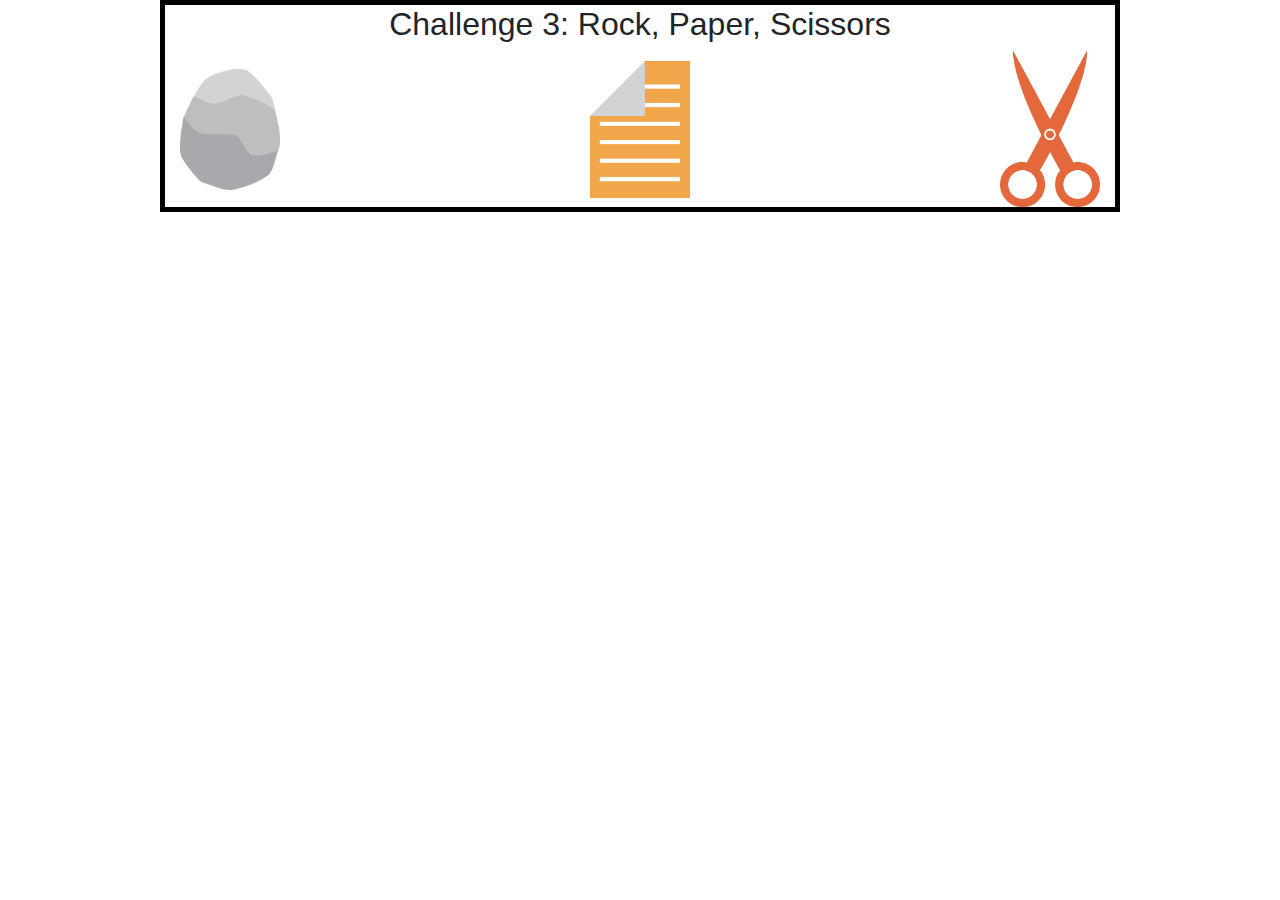
==== game_1/index.html @ 9d70fd31 "game" ====
<!DOCTYPE html>
<html>
<head>
	<title>JS test</title>
	<link rel="stylesheet" href="https://stackpath.bootstrapcdn.com/bootstrap/4.5.0/css/bootstrap.min.css">

	<link rel="stylesheet" href="static/css/index.css">
</head>
<body>
	<div class="container">
		<h2>Challenge 3: Rock, Paper, Scissors</h2>

		<!-- -->
		<div class="flex-box-rps" id="flex-box-rps-div">
			<img src="static/img/rock.jpg" id="rock" width="100" onclick="game_1(this)">
			<img src="static/img/paper.jpg" id="paper" width="100" onclick="game_1(this)">
			<img src="static/img/scissors.jpg" id="scissors" width="100" onclick="game_1(this)">
		</div>
		<!-- -->
		<div class="buttons" id="buttons-div"></div>
	</div>


	<script src="static/js/index.js"></script>
	<!-- -->
</body>
</html>
---- game_1/static/css/index.css ----
.container {
	border: 5px solid black;
	margin: 0 auto;
	width: 75%;
	text-align: center;
}

.flex-box-rps {
	display: flex;
	align-items: center;
	justify-content: space-between;
}

.flex-box-rps img:hover {
	box-shadow: 0px 10px 50px rgba(0, 0, 0, 0.7);
}

.buttons div{
	padding: 5px;
}
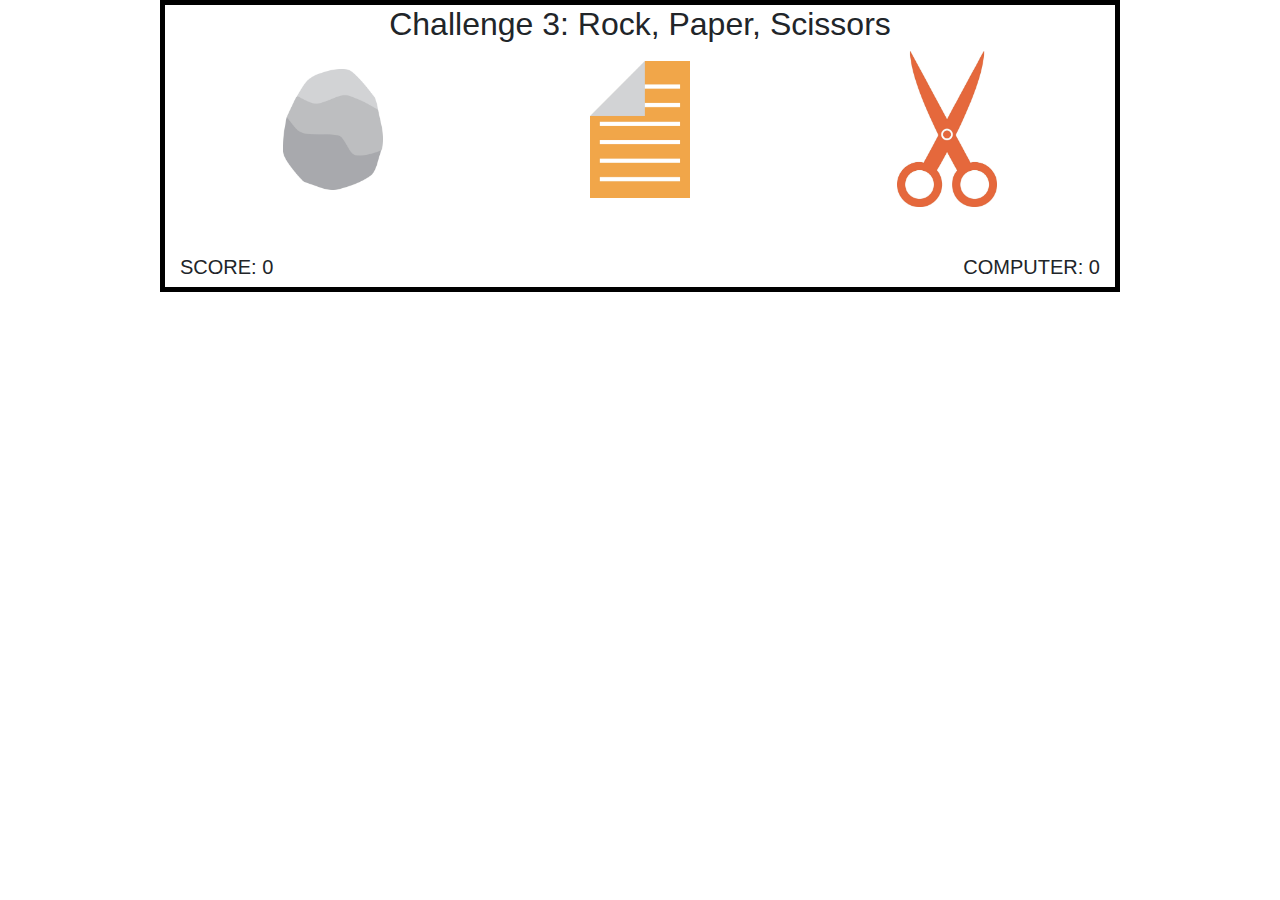
==== commit 869b27ed: "game_1-finish" ====
--- a/game_1/index.html
+++ b/game_1/index.html
@@ -1,13 +1,15 @@
 <!DOCTYPE html>
 <html>
 <head>
+	<meta content="text/html;charset=utf-8" http-equiv="Content-Type">
+	<meta content="utf-8" http-equiv="encoding">
 	<title>JS test</title>
 	<link rel="stylesheet" href="https://stackpath.bootstrapcdn.com/bootstrap/4.5.0/css/bootstrap.min.css">
 
 	<link rel="stylesheet" href="static/css/index.css">
 </head>
 <body>
-	<div class="container">
+	<div class="container" id="container-div">
 		<h2>Challenge 3: Rock, Paper, Scissors</h2>
 
 		<!-- -->
@@ -16,8 +18,12 @@
 			<img src="static/img/paper.jpg" id="paper" width="100" onclick="game_1(this)">
 			<img src="static/img/scissors.jpg" id="scissors" width="100" onclick="game_1(this)">
 		</div>
-		<!-- -->
-		<div class="buttons" id="buttons-div"></div>
+		<br>
+		<br>
+		<div class="score" id="score-div">
+			<h5>SCORE: 0</h5>
+			<h5>COMPUTER: 0</h5>
+		</div>
 	</div>
 
 
--- a/game_1/static/css/index.css
+++ b/game_1/static/css/index.css
@@ -8,7 +8,7 @@
 .flex-box-rps {
 	display: flex;
 	align-items: center;
-	justify-content: space-between;
+	justify-content: space-around;
 }
 
 .flex-box-rps img:hover {
@@ -17,4 +17,9 @@
 
 .buttons div{
 	padding: 5px;
-}+}
+
+.score {
+	display: flex;
+	justify-content: space-between;
+}
